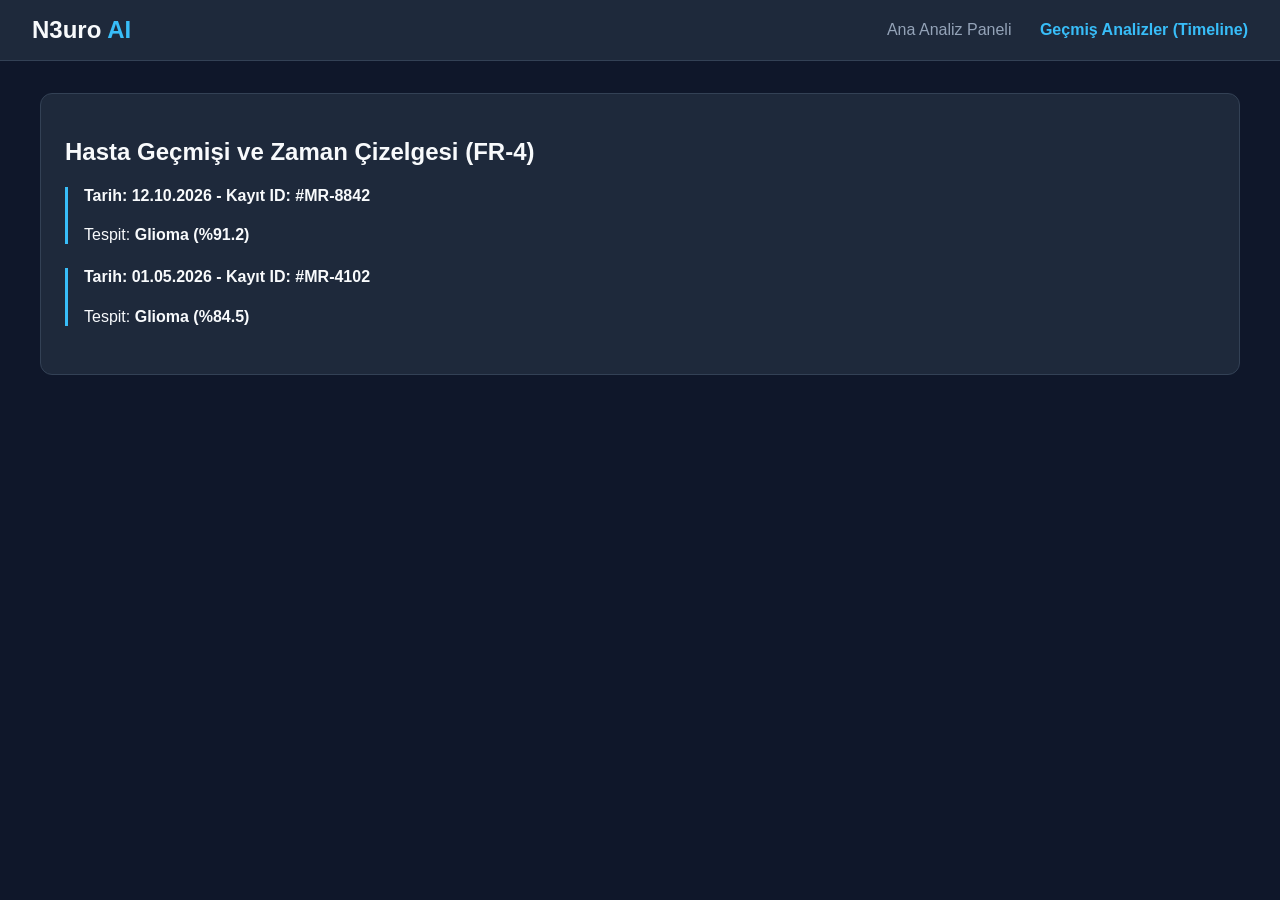
==== fronted/timeline.html @ 1b35196e "feat(frontend): 3.hafta frontend arayüz prototipi" ====
<!DOCTYPE html>
<html lang="tr">
<head>
    <meta charset="UTF-8">
    <title>N3uro - Analiz Geçmişi (Timeline)</title>
    <link rel="stylesheet" href="css/style.css">
    <style>
        .timeline-item {
            border-left: 3px solid var(--accent);
            padding-left: 1rem;
            margin-bottom: 1.5rem;
        }
    </style>
</head>
<body>
    <header class="navbar">
        <div class="logo">N3uro <span>AI</span></div>
        <nav>
            <a href="index.html">Ana Analiz Paneli</a>
            <a href="timeline.html" class="active">Geçmiş Analizler (Timeline)</a>
        </nav>
    </header>

    <main class="container">
        <section class="card">
            <h2>Hasta Geçmişi ve Zaman Çizelgesi (FR-4)</h2>
            <div class="timeline-list">
                <div class="timeline-item">
                    <h4>Tarih: 12.10.2026 - Kayıt ID: #MR-8842</h4>
                    <p>Tespit: <strong>Glioma (%91.2)</strong></p>
                </div>
                <div class="timeline-item">
                    <h4>Tarih: 01.05.2026 - Kayıt ID: #MR-4102</h4>
                    <p>Tespit: <strong>Glioma (%84.5)</strong></p>
                </div>
            </div>
        </section>
    </main>
</body>
</html>
---- fronted/css/style.css ----
:root {
    --bg-color: #0f172a;
    --card-bg: #1e293b;
    --primary: #2563eb;
    --primary-hover: #1d4ed8;
    --accent: #38bdf8;
    --text-main: #f8fafc;
    --text-muted: #94a3b8;
    --danger: #ef4444;
    --border-color: #334155;
}

body {
    margin: 0;
    font-family: 'Segoe UI', Tahoma, Geneva, Verdana, sans-serif;
    background-color: var(--bg-color);
    color: var(--text-main);
}

.navbar {
    display: flex;
    justify-content: space-between;
    align-items: center;
    padding: 1rem 2rem;
    background-color: var(--card-bg);
    border-bottom: 1px solid var(--border-color);
}

.logo { font-size: 1.5rem; font-weight: bold; }
.logo span { color: var(--accent); }
.navbar nav a { color: var(--text-muted); text-decoration: none; margin-left: 1.5rem; }
.navbar nav a.active { color: var(--accent); font-weight: bold; }

.container { padding: 2rem; max-width: 1200px; margin: 0 auto; }
.grid-layout { display: grid; grid-template-columns: 1fr 1.5fr; gap: 2rem; }

.card {
    background-color: var(--card-bg);
    padding: 1.5rem;
    border-radius: 12px;
    border: 1px solid var(--border-color);
}

/* Yükleme Alanı */
.drop-zone {
    border: 2px dashed var(--accent);
    padding: 3rem 1rem;
    text-align: center;
    border-radius: 8px;
    cursor: pointer;
    background: rgba(56, 189, 248, 0.05);
}
.drop-zone span { color: var(--accent); text-decoration: underline; }

.preview-box { margin-top: 1rem; text-align: center; }
.preview-box img { max-width: 100%; max-height: 200px; border-radius: 6px; }

/* Butonlar */
.btn-primary {
    background-color: var(--primary); color: white; border: none;
    padding: 0.75rem 1.5rem; border-radius: 6px; cursor: pointer; margin-top: 1rem; width: 100%;
}
.btn-primary:hover { background-color: var(--primary-hover); }

.btn-secondary {
    background-color: #059669; color: white; border: none;
    padding: 0.5rem 1rem; border-radius: 6px; cursor: pointer;
}

/* Yan Yana Görsel Gösterimi */
.image-comparison { display: flex; gap: 1rem; margin: 1.5rem 0; }
.img-box { flex: 1; text-align: center; }
.img-box img { width: 100%; height: auto; border-radius: 8px; border: 1px solid var(--border-color); }

/* Tıbbi Bilgilendirme Paneli */
.info-box { background: rgba(255, 255, 255, 0.03); padding: 1rem; border-radius: 6px; border-left: 4px solid var(--accent); }
.disclaimer { color: var(--danger); display: block; margin-top: 0.5rem; font-size: 0.8rem; }

.alert-banner {
    background-color: rgba(239, 68, 68, 0.2);
    border: 1px solid var(--danger);
    color: #fca5a5;
    padding: 1rem;
    border-radius: 6px;
    margin-bottom: 1.5rem;
}

.hidden { display: none !important; }
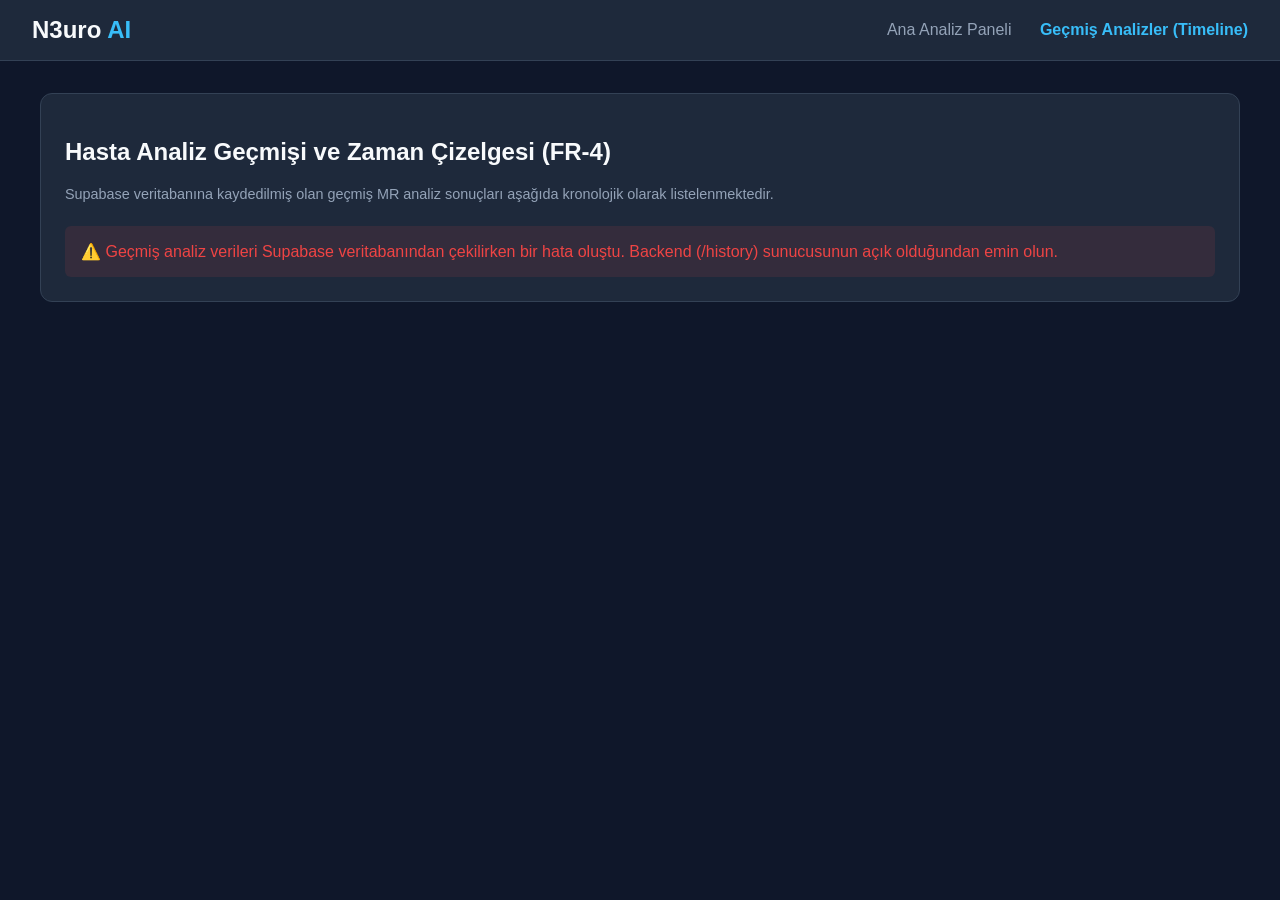
==== commit fb9bf659: "feat(frontend): Grad-CAM bağlantısı, dinamik Supabase timeline eklendi." ====
--- a/fronted/timeline.html
+++ b/fronted/timeline.html
@@ -2,15 +2,9 @@
 <html lang="tr">
 <head>
     <meta charset="UTF-8">
+    <meta name="viewport" content="width=device-width, initial-scale=1.0">
     <title>N3uro - Analiz Geçmişi (Timeline)</title>
     <link rel="stylesheet" href="css/style.css">
-    <style>
-        .timeline-item {
-            border-left: 3px solid var(--accent);
-            padding-left: 1rem;
-            margin-bottom: 1.5rem;
-        }
-    </style>
 </head>
 <body>
     <header class="navbar">
@@ -23,18 +17,19 @@
 
     <main class="container">
         <section class="card">
-            <h2>Hasta Geçmişi ve Zaman Çizelgesi (FR-4)</h2>
-            <div class="timeline-list">
-                <div class="timeline-item">
-                    <h4>Tarih: 12.10.2026 - Kayıt ID: #MR-8842</h4>
-                    <p>Tespit: <strong>Glioma (%91.2)</strong></p>
-                </div>
-                <div class="timeline-item">
-                    <h4>Tarih: 01.05.2026 - Kayıt ID: #MR-4102</h4>
-                    <p>Tespit: <strong>Glioma (%84.5)</strong></p>
-                </div>
+            <h2>Hasta Analiz Geçmişi ve Zaman Çizelgesi (FR-4)</h2>
+            <p style="color: var(--text-muted); font-size: 0.9rem; margin-bottom: 1.5rem;">
+                Supabase veritabanına kaydedilmiş olan geçmiş MR analiz sonuçları aşağıda kronolojik olarak listelenmektedir.
+            </p>
+
+            <!-- DİNAMİK VERİ YÜKLENME ALANI -->
+            <div id="timeline-container" class="timeline-list">
+                <p id="loading-text" style="color: var(--text-muted);">⏳ Geçmiş analizler veritabanından çekiliyor...</p>
             </div>
         </section>
     </main>
+
+    <!-- Timeline Dinamik Mantık Kodu -->
+    <script src="js/timeline.js"></script>
 </body>
 </html>
--- a/fronted/css/style.css
+++ b/fronted/css/style.css
@@ -85,4 +85,13 @@
     margin-bottom: 1.5rem;
 }
 
-.hidden { display: none !important; }+.hidden { display: none !important; }
+
+/* Analiz Tamamlandığında Butonun Başarı Stili */
+.btn-primary.btn-success {
+    background-color: #059669 !important; /* Emerald Yeşili */
+}
+
+.btn-primary.btn-success:hover {
+    background-color: #047857 !important;
+}
